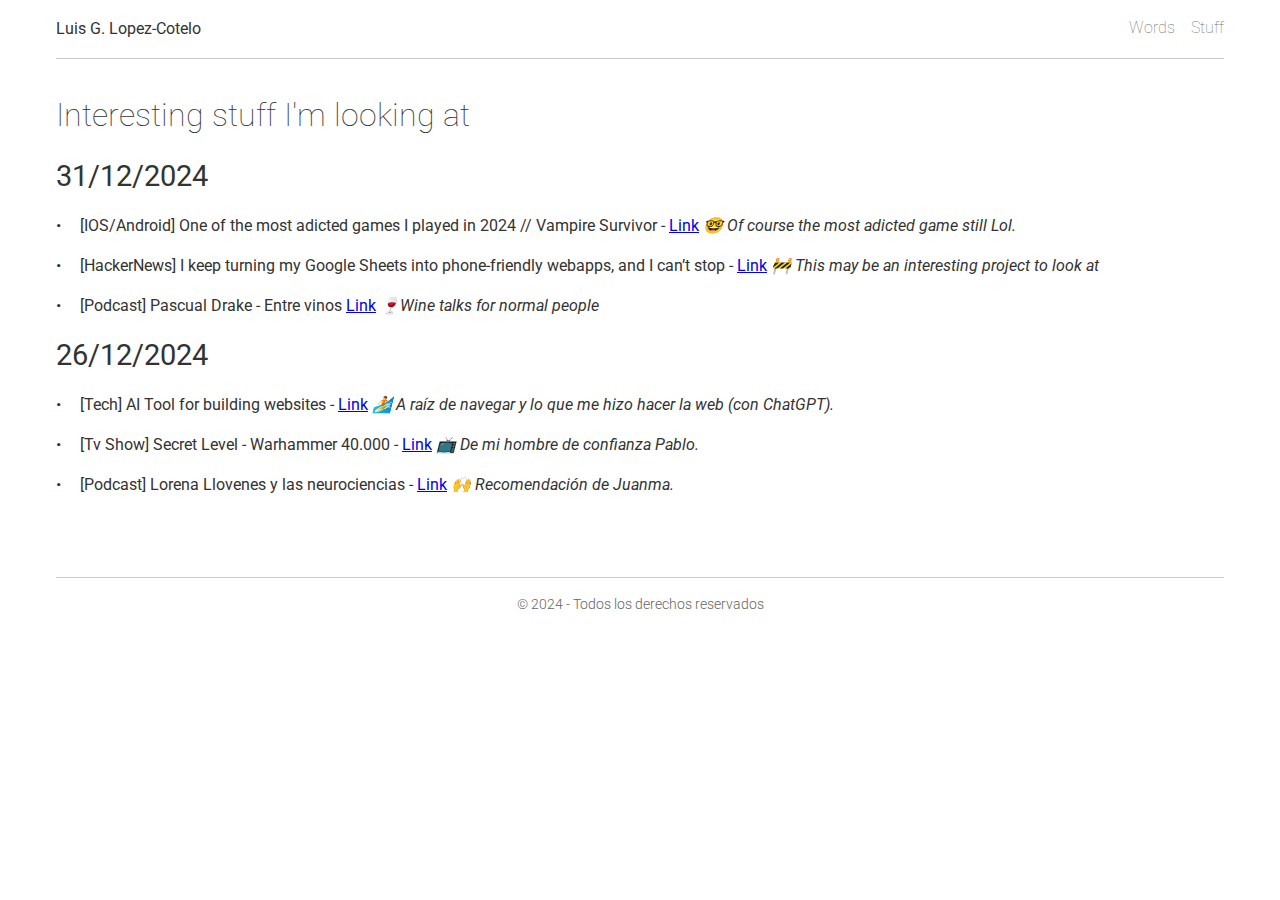
==== stuff.html @ 85910607 "Add files via upload" ====
<!DOCTYPE html>
<html lang="es">
<head>
  <meta charset="UTF-8" />
  <meta name="viewport" content="width=device-width, initial-scale=1.0" />
  <title>Luis G. Lopez-Cotelo - Welcome</title>
  <!-- Ajusta "favicon.ico" al nombre o ruta real de tu archivo -->
  <link rel="icon" href="icono.png" type="image/png" />
  <!-- Google Analytics (GA4) -->
  <!-- Reemplaza G-XXXXXXXXXX con tu ID de medición real -->
  <script async src="https://www.googletagmanager.com/gtag/js?id=G-VP2GKXQM5L"></script>
  <script>
  window.dataLayer = window.dataLayer || [];
  function gtag(){dataLayer.push(arguments);}
  gtag('js', new Date());

  gtag('config', 'G-VP2GKXQM5L');
  </script>
  <!-- Importamos la fuente Roboto desde Google Fonts -->
  <link
    rel="stylesheet"
    href="https://fonts.googleapis.com/css2?family=Roboto:wght@100;300;400&display=swap"
  />
  <!-- Enlazamos el CSS -->
  <link rel="stylesheet" href="styles.css" />
</head>
<body>
  <!-- Contenedor principal para manejar márgenes laterales -->
  <div class="container">
    <header>
      <div class="logo"><a href="index.html">Luis G. Lopez-Cotelo</a></div>
      <nav>
        <a href="words.html">Words</a>
        <a href="stuff.html">Stuff</a>
      </nav>
    </header>

    <main>
      <section class="hero">
        <div class="hero-text">
          <h1>Interesting stuff I'm looking at</h1>
          <h2>31/12/2024</h2>
          <ul class="bullets">
            <li>
              [IOS/Android] One of the most adicted games I played in 2024 // Vampire Survivor  - 
              <a href="https://play.google.com/store/apps/details?id=com.poncle.vampiresurvivors&hl=en-US" target="_blank">Link</a> 
              <em>🤓 Of course the most adicted game still Lol.</em>
            </li>
            <li>
              [HackerNews] I keep turning my Google Sheets into phone-friendly webapps, and I can’t stop -  
              <a href="https://arstechnica.com/gadgets/2024/12/making-tiny-no-code-webapps-out-of-spreadsheets-is-a-weirdly-fulfilling-hobby/" target="_blank">Link</a> 
              <em>🚧 This may be an interesting project to look at</em>
            </li>
            <li>
              [Podcast] Pascual Drake - Entre vinos 
              <a href="https://aprenderdegrandes.com/episodios/lorena" target="_blank">Link</a> 
              <em>🍷Wine talks for normal people </em>
            </li>
          </ul>
          <h2>26/12/2024</h2>
          <ul class="bullets">
            <li>
              [Tech] AI Tool for building websites - 
              <a href="https://www.aiwebsitebuilder.tech/" target="_blank">Link</a> 
              <em>🏄 A raíz de navegar y lo que me hizo hacer la web (con ChatGPT).</em>
            </li>
            <li>
              [Tv Show] Secret Level - Warhammer 40.000 - 
              <a href="https://www.youtube.com/watch?v=YMZffM5bKmg" target="_blank">Link</a> 
              <em>📺 De mi hombre de confianza Pablo.</em>
            </li>
            <li>
              [Podcast] Lorena Llovenes y las neurociencias - 
              <a href="https://aprenderdegrandes.com/episodios/lorena" target="_blank">Link</a> 
              <em>🙌 Recomendación de Juanma.</em>
            </li>
          </ul>
        </div>
      </section>
    </main>

    <footer>
      <p>© 2024 - Todos los derechos reservados</p>
    </footer>
  </div>
</body>
</html>
---- styles.css ----
/* Reset básico */ 
* {
  box-sizing: border-box;
  margin: 0;
  padding: 0;
}

/* Contenedor general */
.container {
  max-width: 1200px;
  margin: 0 auto;
  padding: 0 1rem;
}

/* Fuente global */
body {
  font-family: 'Roboto', sans-serif;
  font-weight: 400;
  background-color: #fff;
  color: #333;
  line-height: 1.5;
}

/* Header */
header {
  display: flex;
  justify-content: space-between;
  align-items: center;
  padding: 1rem 0;
  border-bottom: 1px solid #ccc;
}

/* Logo */
.logo a {
  font-weight: 400;
  text-decoration: none;
  color: #333;
}

/* Navegación */
nav {
  display: flex;
  gap: 1rem;
}

nav a {
  font-weight: 100;
  text-decoration: none;
  position: relative;
  color: #6d6d6d;
  padding-bottom: 2px;
}

nav a::after {
  content: "";
  position: absolute;
  left: 0;
  bottom: 0;
  width: 0;
  height: 1px;
  background-color: #808080;
  transition: width 0.5s ease;
}

nav a:hover::after {
  width: 100%;
}

/* Hero Section */
.hero {
  /* Ya no lo usamos para flex: solo dejamos el padding */
  padding: 2rem 0;
}

/* Contenedor que agrupa texto (hero-text) e imagen (hero-image) */
.hero-container {
  display: flex;         
  align-items: flex-start;
  gap: 2rem;            
  margin-top: 0rem;     
}

/* Texto dentro del hero */
.hero-text {
  flex: 1;  /* Para ocupar el espacio disponible */
  /* Eliminamos margin-right, pues usamos 'gap' en .hero-container */
}

.hero-text h1 {
  font-size: 2rem;
  font-weight: 100;
  margin-bottom: 1rem;
}

.hero-text h2 {
  font-size: 1.8rem;
  font-weight: 400;
  margin-bottom: 1rem;
}
.hero-text h3 {
  font-size: 1rem;
  font-weight: 300;
  margin-bottom: 1rem;
}
/*Imagenes*/
.responsive-small {
  display: block;
  width: 40%;       /* Imagen será un 40% del contenedor */
  max-width: 200px; /* Pero nunca más de 200px */
  margin: 1rem auto; 
  height: auto;     /* Mantiene la proporción */
}
/* Parrafos */

p {
  margin-bottom: 1.5rem; /* Ajusta este valor según desees */
}
/* Lista */
.bullets {
  list-style: none;
  padding: 0;
}

.bullets li {
  position: relative;
  padding-left: 1.5rem;
  margin-bottom: 1rem;
  margin-top: 1rem;
}

.bullets li::before {
  content: "•";
  position: absolute;
  left: 0;
  color: #333;
}

/* Imagen a la derecha */
.hero-image img {
  width: 220px;          /* Ajusta a tu gusto */  
}

/* Footer */
footer {
  text-align: center;
  padding: 1rem 0;
  border-top: 1px solid #ccc;
  margin-top: 2rem;
  font-size: 0.9rem;
  color: #666;
  font-weight: 300;
}

/* Responsividad */
@media (max-width: 768px) {
  /* Cambiar layout del header */
  header {
    flex-direction: column;
    align-items: center;
    text-align: center;
  }

  .logo {
    margin-bottom: 1rem; /* Espacio entre el logo y la navegación */
  }

  nav {
    flex-direction: column; /* Navegación en columna */
    gap: 0.5rem; /* Espaciado reducido */
  }

  /* Cambios en el footer */
  footer {
    text-align: center; /* Centra el contenido */
  }

  /* Ajuste del hero en móviles */
  .hero-container {
    flex-direction: column;   /* Apila texto e imagen */
    align-items: center;      /* Centra horizontalmente */
    text-align: center;       
  }

  .hero-image img {
    width: 180px;             /* Tamaño más pequeño en móvil */
    margin-top: 1rem;         /* Espacio entre texto e imagen */
  }
}
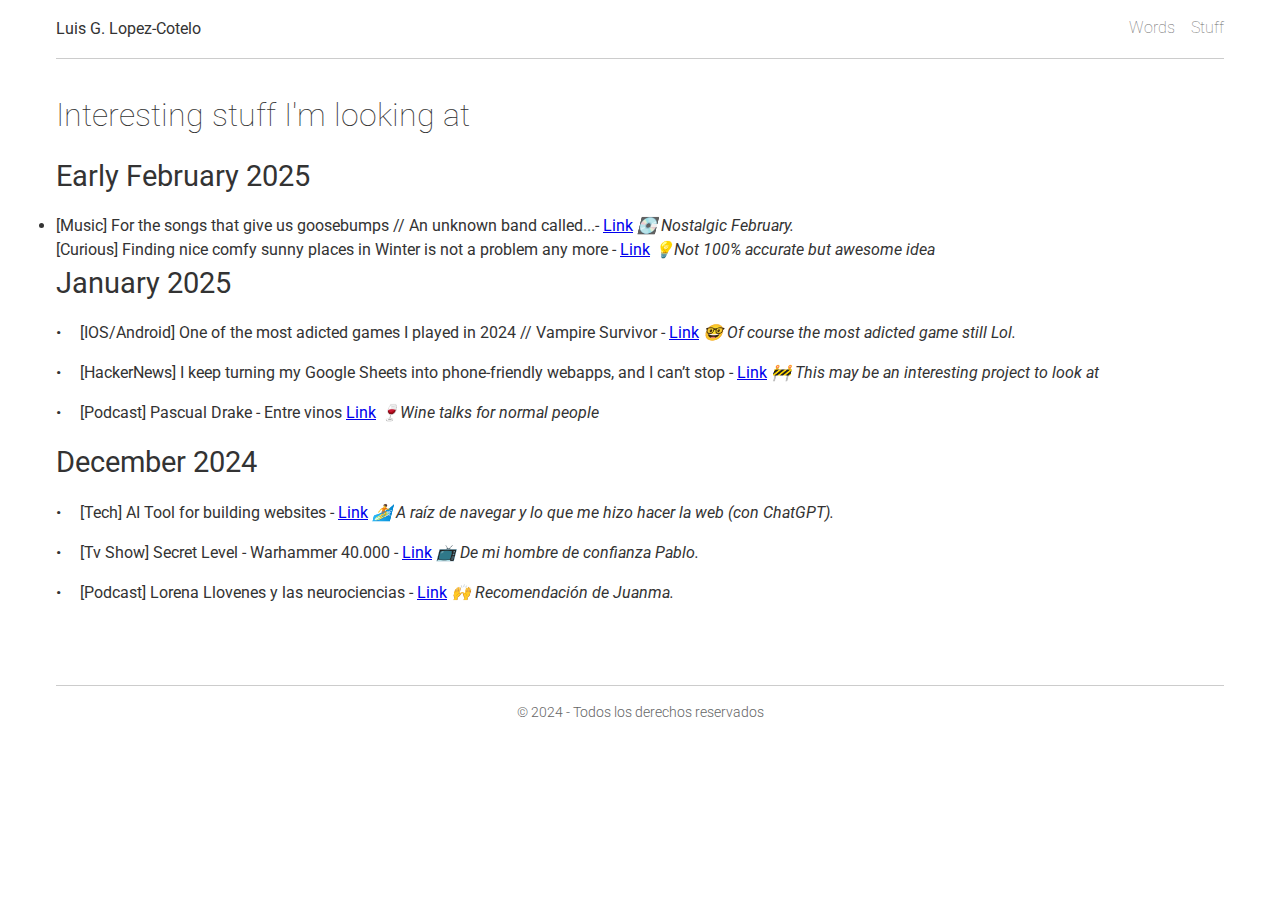
==== commit bbea1d7f: "Add files via upload" ====
--- a/stuff.html
+++ b/stuff.html
@@ -3,7 +3,7 @@
 <head>
   <meta charset="UTF-8" />
   <meta name="viewport" content="width=device-width, initial-scale=1.0" />
-  <title>Luis G. Lopez-Cotelo - Welcome</title>
+  <title>Luis G. Lopez-Cotelo - Stuff </title>
   <!-- Ajusta "favicon.ico" al nombre o ruta real de tu archivo -->
   <link rel="icon" href="icono.png" type="image/png" />
   <!-- Google Analytics (GA4) -->
@@ -39,7 +39,18 @@
       <section class="hero">
         <div class="hero-text">
           <h1>Interesting stuff I'm looking at</h1>
-          <h2>31/12/2024</h2>
+          <h2>Early February 2025</h2>
+          <li>
+            [Music] For the songs that give us goosebumps // An unknown band called...- 
+            <a href="https://x.com/historyinmemes/status/1887058602310947270?s=46" target="_blank">Link</a> 
+            <em>💽 Nostalgic February.</em>
+          </li>
+            [Curious] Finding nice comfy sunny places in Winter is not a problem any more -
+            <a href="https://shademap.app/" target="_blank">Link</a> 
+            <em>💡Not 100% accurate but awesome idea </em>
+        </li>
+
+          <h2>January 2025</h2>
           <ul class="bullets">
             <li>
               [IOS/Android] One of the most adicted games I played in 2024 // Vampire Survivor  - 
@@ -57,7 +68,7 @@
               <em>🍷Wine talks for normal people </em>
             </li>
           </ul>
-          <h2>26/12/2024</h2>
+          <h2>December 2024</h2>
           <ul class="bullets">
             <li>
               [Tech] AI Tool for building websites - 
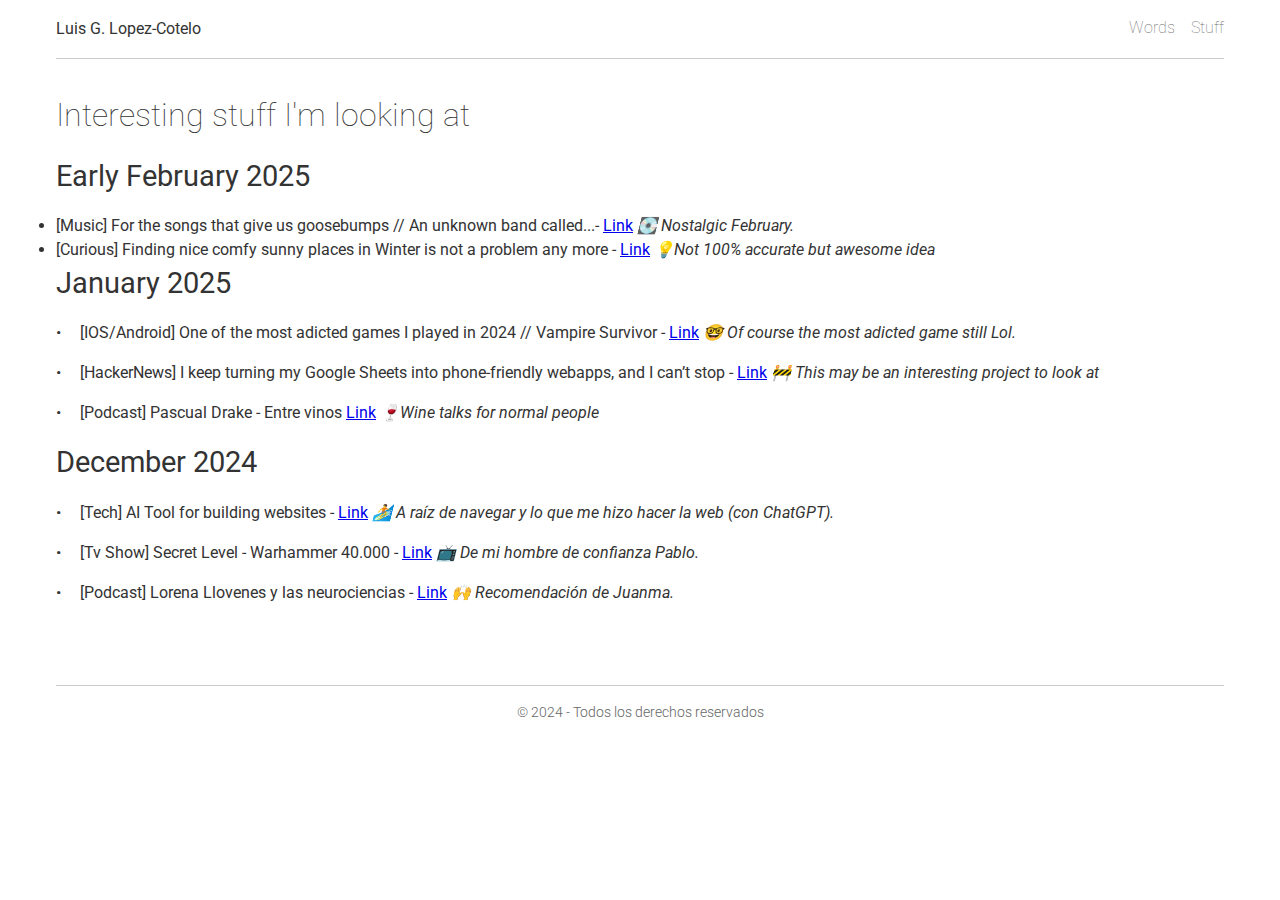
==== commit 2c7e1d53: "Add files via upload" ====
--- a/stuff.html
+++ b/stuff.html
@@ -40,15 +40,17 @@
         <div class="hero-text">
           <h1>Interesting stuff I'm looking at</h1>
           <h2>Early February 2025</h2>
-          <li>
+
+            <li>
             [Music] For the songs that give us goosebumps // An unknown band called...- 
             <a href="https://x.com/historyinmemes/status/1887058602310947270?s=46" target="_blank">Link</a> 
             <em>💽 Nostalgic February.</em>
-          </li>
-            [Curious] Finding nice comfy sunny places in Winter is not a problem any more -
+            </li>
+            <li>
+              [Curious] Finding nice comfy sunny places in Winter is not a problem any more -
             <a href="https://shademap.app/" target="_blank">Link</a> 
             <em>💡Not 100% accurate but awesome idea </em>
-        </li>
+            </li>
 
           <h2>January 2025</h2>
           <ul class="bullets">
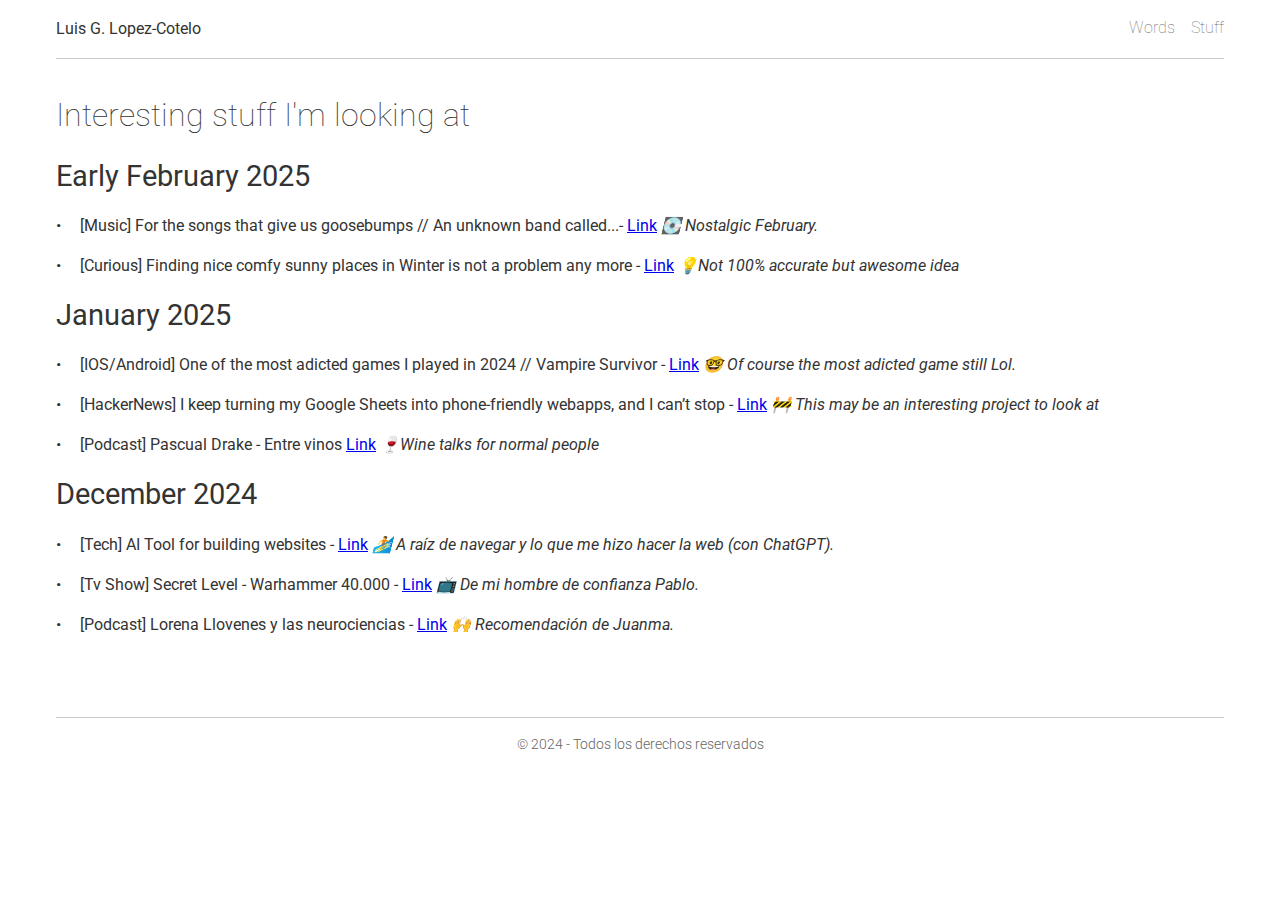
==== commit f8e57e57: "Add files via upload" ====
--- a/stuff.html
+++ b/stuff.html
@@ -39,8 +39,9 @@
       <section class="hero">
         <div class="hero-text">
           <h1>Interesting stuff I'm looking at</h1>
+          
           <h2>Early February 2025</h2>
-
+          <ul class="bullets">
             <li>
             [Music] For the songs that give us goosebumps // An unknown band called...- 
             <a href="https://x.com/historyinmemes/status/1887058602310947270?s=46" target="_blank">Link</a> 
@@ -51,7 +52,7 @@
             <a href="https://shademap.app/" target="_blank">Link</a> 
             <em>💡Not 100% accurate but awesome idea </em>
             </li>
-
+          </ul>
           <h2>January 2025</h2>
           <ul class="bullets">
             <li>
